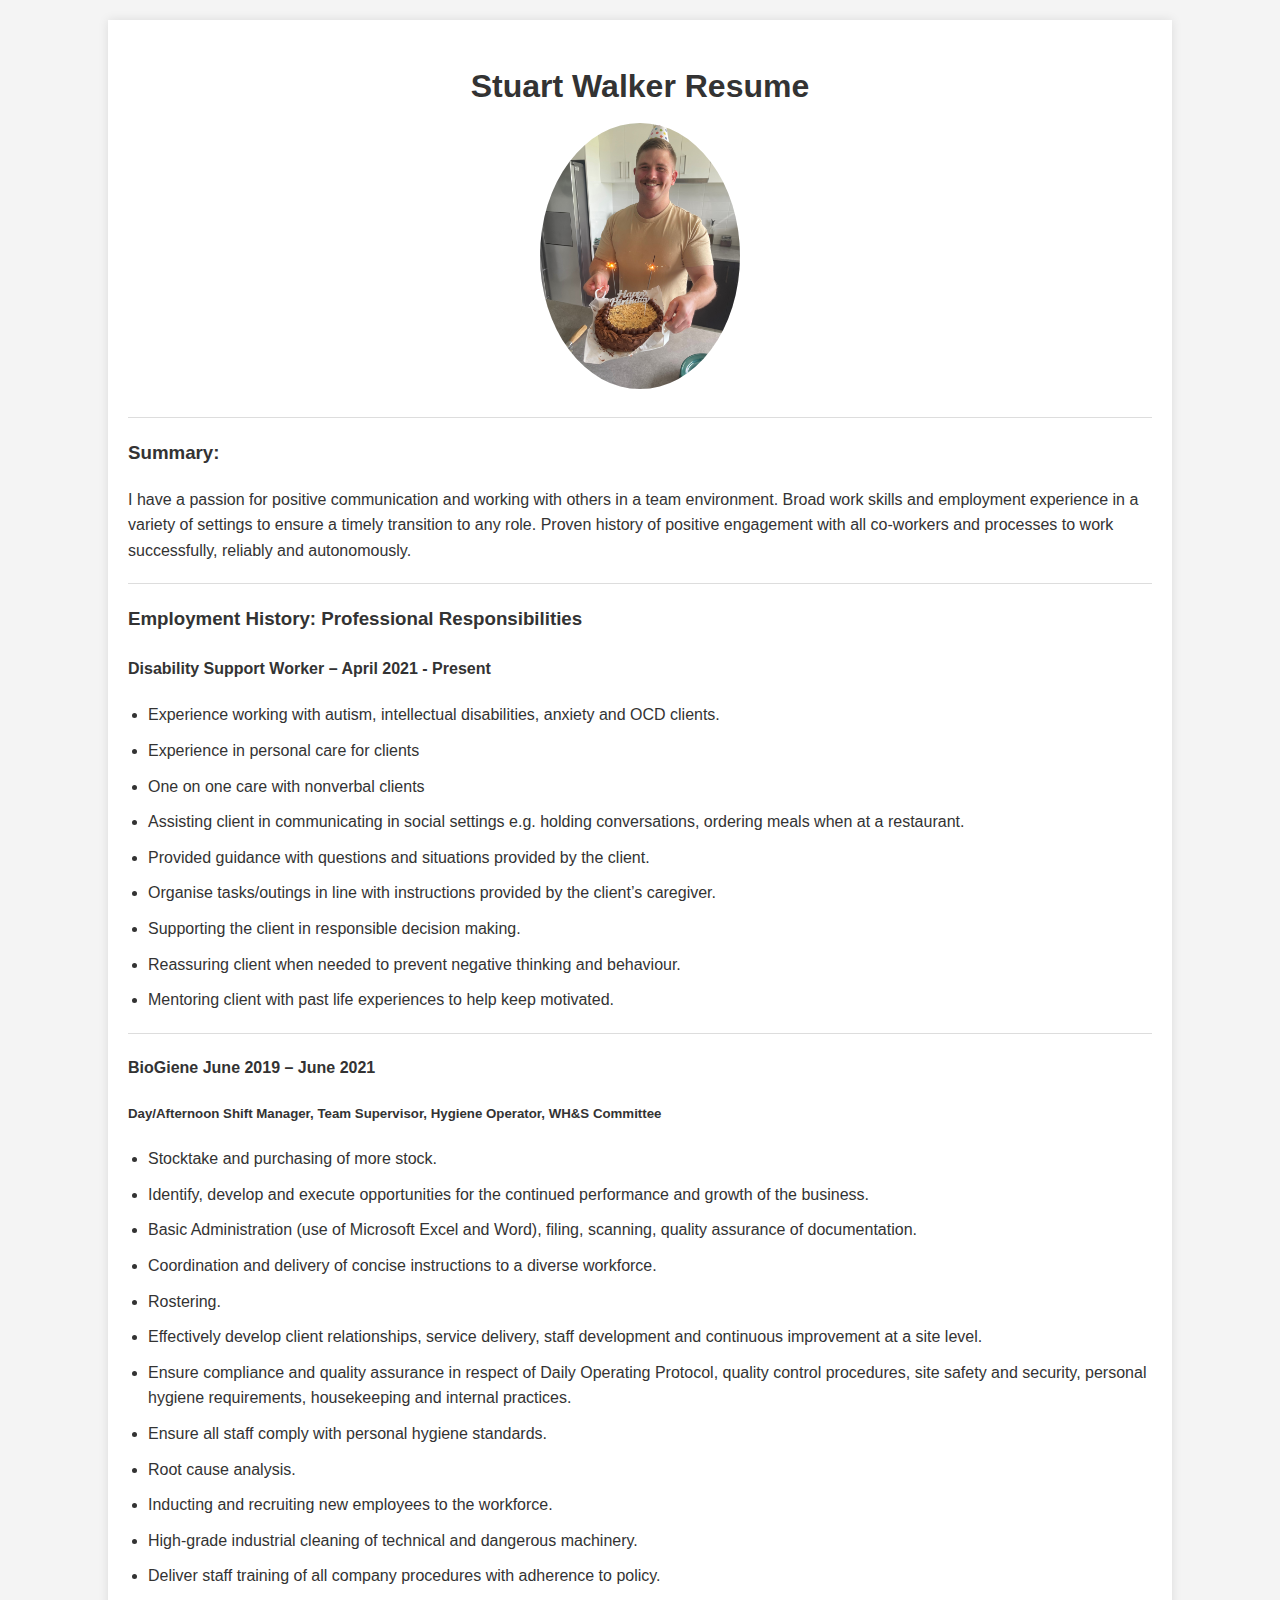
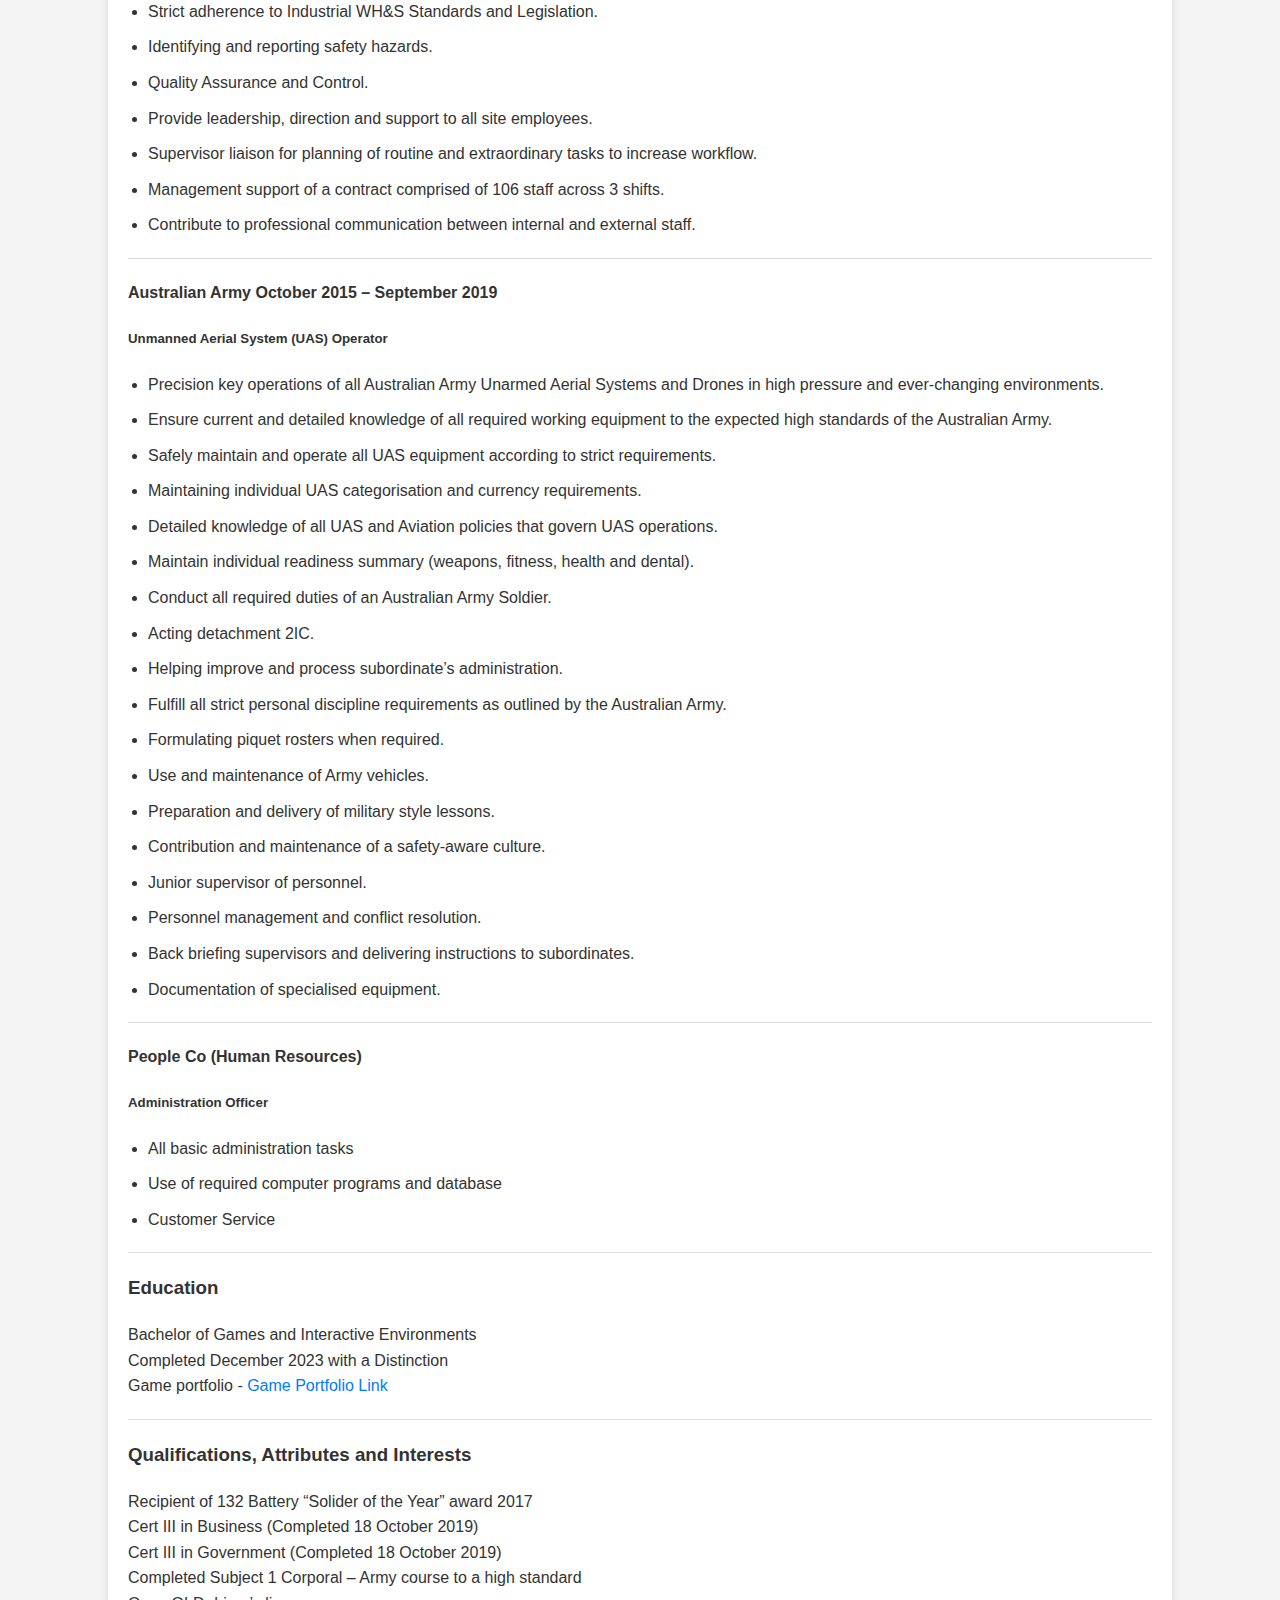
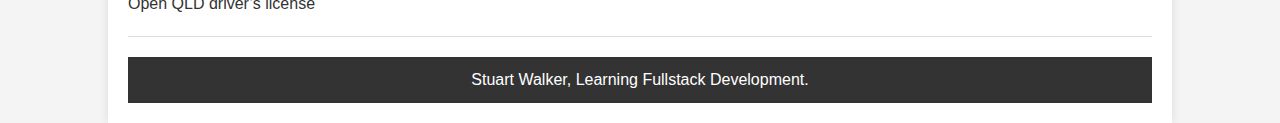
==== resume/index.html @ 08a79f79 "Add files via upload" ====
<!DOCTYPE html>
<html lang="en">
<head>
    <meta charset="UTF-8">
    <meta name="viewport" content="width=device-width, initial-scale=1.0">
    <title>Stuart Walker Resume</title>
    <link rel="stylesheet" href="styles.css">
</head>
<body>
    <div class="container">
        <header>
            <h1>Stuart Walker Resume</h1>
            <img src="../images/picofme.jpg" width="200" alt="Stuart Walker">
        </header>
        <hr>
        <section>
            <h3>Summary:</h3>
            <p>I have a passion for positive communication and working with others in a team environment. Broad 
                work skills and employment experience in a variety of settings to ensure a timely transition to any 
                role. Proven history of positive engagement with all co-workers and processes to work successfully, 
                reliably and autonomously.</p>  
        </section>
        <hr>
        <section>
            <h3>Employment History: Professional Responsibilities</h3>
            <h4>Disability Support Worker – April 2021 - Present</h4> 
            <ul>
                <li>Experience working with autism, intellectual disabilities, anxiety and OCD clients.</li>
                <li>Experience in personal care for clients</li>
                <li>One on one care with nonverbal clients</li>
                <li>Assisting client in communicating in social settings e.g. holding conversations, ordering meals when at a restaurant.</li>
                <li>Provided guidance with questions and situations provided by the client.</li>
                <li>Organise tasks/outings in line with instructions provided by the client’s caregiver.</li>
                <li>Supporting the client in responsible decision making.</li>
                <li>Reassuring client when needed to prevent negative thinking and behaviour.</li>
                <li>Mentoring client with past life experiences to help keep motivated.</li>
            </ul>
            <hr>
            <h4>BioGiene June 2019 – June 2021</h4>
            <h5>Day/Afternoon Shift Manager, Team Supervisor, Hygiene Operator, WH&S Committee</h5>
            <ul>
                <li>Stocktake and purchasing of more stock.</li>
                <li>Identify, develop and execute opportunities for the continued performance and growth of the business.</li>
                <li>Basic Administration (use of Microsoft Excel and Word), filing, scanning, quality assurance of documentation.</li>
                <li>Coordination and delivery of concise instructions to a diverse workforce.</li>
                <li>Rostering.</li>
                <li>Effectively develop client relationships, service delivery, staff development and continuous improvement at a site level.</li>
                <li>Ensure compliance and quality assurance in respect of Daily Operating Protocol, quality control procedures, site safety and security, personal hygiene requirements, housekeeping and internal practices.</li>
                <li>Ensure all staff comply with personal hygiene standards.</li>
                <li>Root cause analysis.</li>
                <li>Inducting and recruiting new employees to the workforce.</li>
                <li>High-grade industrial cleaning of technical and dangerous machinery.</li>
                <li>Deliver staff training of all company procedures with adherence to policy.</li>
                <li>Strict adherence to Industrial WH&S Standards and Legislation.</li>
                <li>Identifying and reporting safety hazards.</li>
                <li>Quality Assurance and Control.</li>
                <li>Provide leadership, direction and support to all site employees.</li>
                <li>Supervisor liaison for planning of routine and extraordinary tasks to increase workflow.</li>
                <li>Management support of a contract comprised of 106 staff across 3 shifts.</li>
                <li>Contribute to professional communication between internal and external staff.</li>
            </ul>
            <hr>
            <h4>Australian Army October 2015 – September 2019</h4>  
            <h5>Unmanned Aerial System (UAS) Operator</h5>
            <ul>
                <li>Precision key operations of all Australian Army Unarmed Aerial Systems and Drones in high pressure and ever-changing environments.</li>
                <li>Ensure current and detailed knowledge of all required working equipment to the expected high standards of the Australian Army.</li>
                <li>Safely maintain and operate all UAS equipment according to strict requirements.</li>
                <li>Maintaining individual UAS categorisation and currency requirements.</li>
                <li>Detailed knowledge of all UAS and Aviation policies that govern UAS operations.</li>
                <li>Maintain individual readiness summary (weapons, fitness, health and dental).</li>
                <li>Conduct all required duties of an Australian Army Soldier.</li>
                <li>Acting detachment 2IC.</li>
                <li>Helping improve and process subordinate’s administration.</li>
                <li>Fulfill all strict personal discipline requirements as outlined by the Australian Army.</li>
                <li>Formulating piquet rosters when required.</li>
                <li>Use and maintenance of Army vehicles.</li>
                <li>Preparation and delivery of military style lessons.</li>
                <li>Contribution and maintenance of a safety-aware culture.</li>
                <li>Junior supervisor of personnel.</li>
                <li>Personnel management and conflict resolution.</li>
                <li>Back briefing supervisors and delivering instructions to subordinates.</li>
                <li>Documentation of specialised equipment.</li>
            </ul>
            <hr>
            <h4>People Co (Human Resources)</h4>
            <h5>Administration Officer</h5>
            <ul>
                <li>All basic administration tasks</li>
                <li>Use of required computer programs and database</li>
                <li>Customer Service</li>
            </ul>
        </section>
        <hr>
        <section>
            <h3>Education</h3>
            <p>
                Bachelor of Games and Interactive Environments <br>
                Completed December 2023 with a Distinction <br>
                Game portfolio - <a href="https://n10956069.wixsite.com/stuart-walker">Game Portfolio Link</a>
            </p>  
        </section>
        <hr>
        <section>
            <h3>Qualifications, Attributes and Interests</h3>
            <p>
                Recipient of 132 Battery “Solider of the Year” award 2017 <br>
                Cert III in Business (Completed 18 October 2019)<br>
                Cert III in Government (Completed 18 October 2019)<br>
                Completed Subject 1 Corporal – Army course to a high standard<br>
                Open QLD driver’s license<br>
            </p>
        </section>
        <hr>
        <footer>
            Stuart Walker, Learning Fullstack Development.
        </footer>
    </div>
</body>
</html>
---- resume/styles.css ----
body {
    font-family: Arial, sans-serif;
    line-height: 1.6;
    margin: 0;
    padding: 0;
    background-color: #f4f4f4;
    color: #333;
}

.container {
    width: 80%;
    margin: auto;
    overflow: hidden;
    background: #fff;
    padding: 20px;
    box-shadow: 0 0 10px rgba(0, 0, 0, 0.1);
    margin-top: 20px;
}

header {
    text-align: center;
    margin-bottom: 20px;
}

header h1 {
    margin-bottom: 10px;
    color: #333;
}

header img {
    border-radius: 50%;
}

hr {
    border: 0;
    height: 1px;
    background: #ddd;
    margin: 20px 0;
}

h3, h4, h5 {
    color: #333;
}

section {
    margin-bottom: 20px;
}

ul {
    list-style-type: disc;
    margin: 0;
    padding: 0 0 0 20px;
}

ul li {
    margin-bottom: 10px;
}

a {
    color: #007BFF;
    text-decoration: none;
}

a:hover {
    text-decoration: underline;
}

footer {
    text-align: center;
    padding: 10px 0;
    background: #333;
    color: #fff;
    margin-top: 20px;
}

@media (max-width: 768px) {
    .container {
        width: 95%;
    }
}
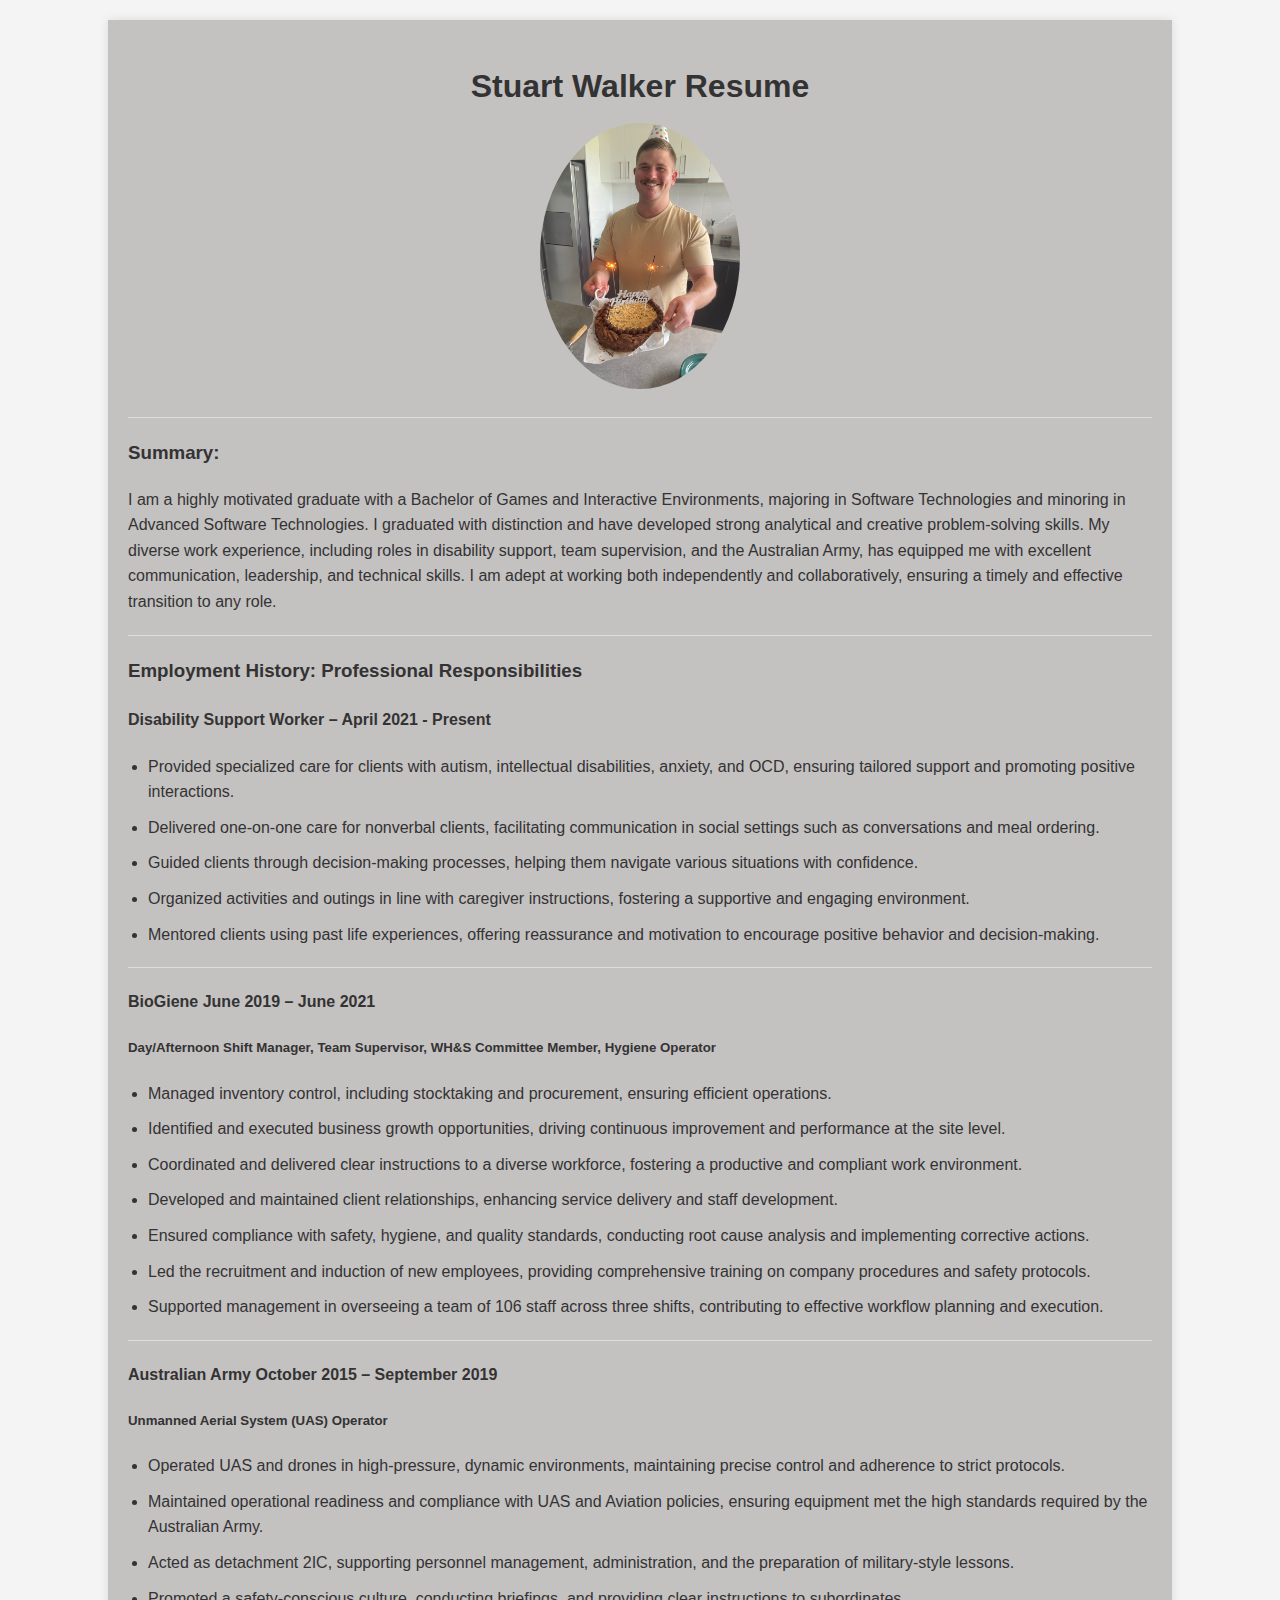
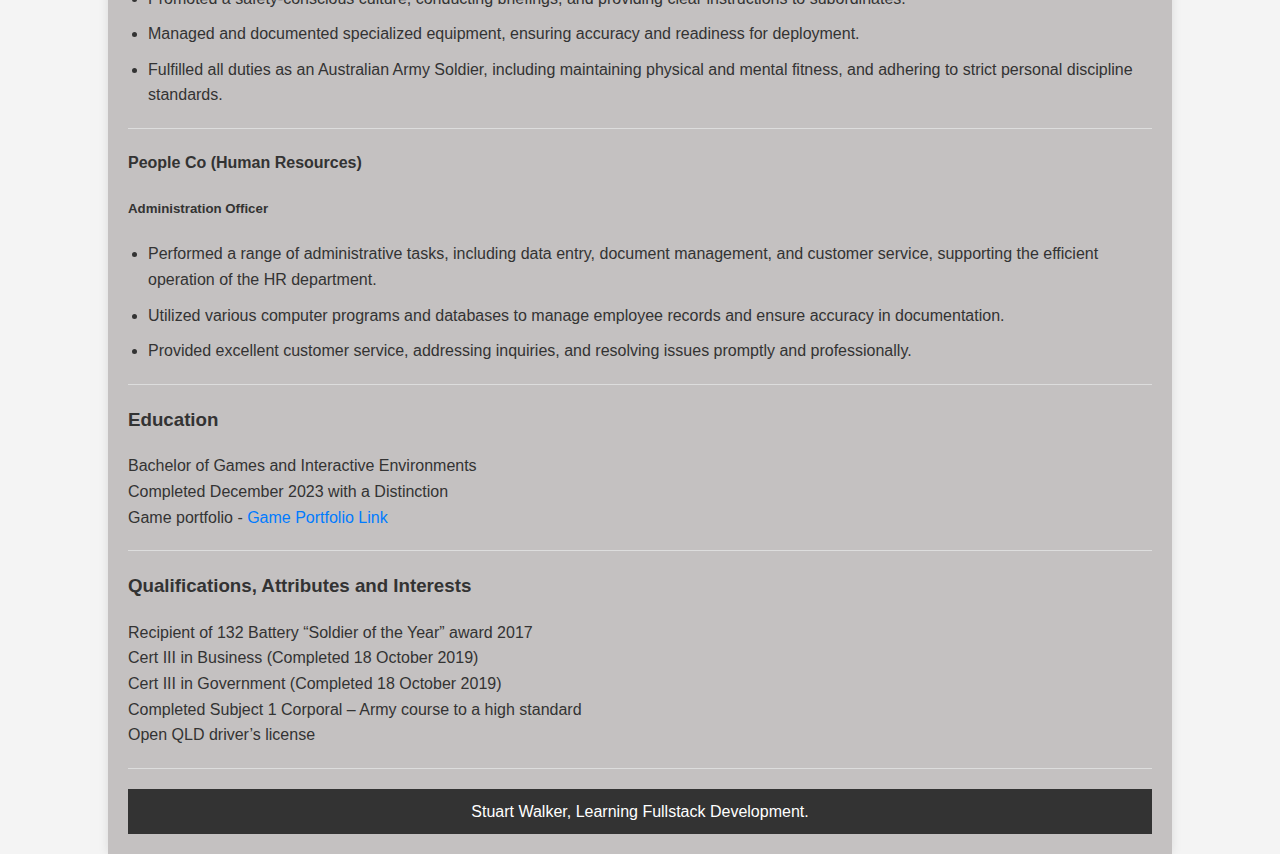
==== commit 5f765447: "Updated" ====
--- a/resume/index.html
+++ b/resume/index.html
@@ -15,80 +15,55 @@
         <hr>
         <section>
             <h3>Summary:</h3>
-            <p>I have a passion for positive communication and working with others in a team environment. Broad 
-                work skills and employment experience in a variety of settings to ensure a timely transition to any 
-                role. Proven history of positive engagement with all co-workers and processes to work successfully, 
-                reliably and autonomously.</p>  
+            <p>I am a highly motivated graduate with a Bachelor of Games and Interactive Environments, majoring 
+                in Software Technologies and minoring in Advanced Software Technologies. I graduated with 
+                distinction and have developed strong analytical and creative problem-solving skills. My diverse 
+                work experience, including roles in disability support, team supervision, and the Australian Army, 
+                has equipped me with excellent communication, leadership, and technical skills. I am adept at 
+                working both independently and collaboratively, ensuring a timely and effective transition to any 
+                role.</p>  
         </section>
         <hr>
         <section>
             <h3>Employment History: Professional Responsibilities</h3>
             <h4>Disability Support Worker – April 2021 - Present</h4> 
             <ul>
-                <li>Experience working with autism, intellectual disabilities, anxiety and OCD clients.</li>
-                <li>Experience in personal care for clients</li>
-                <li>One on one care with nonverbal clients</li>
-                <li>Assisting client in communicating in social settings e.g. holding conversations, ordering meals when at a restaurant.</li>
-                <li>Provided guidance with questions and situations provided by the client.</li>
-                <li>Organise tasks/outings in line with instructions provided by the client’s caregiver.</li>
-                <li>Supporting the client in responsible decision making.</li>
-                <li>Reassuring client when needed to prevent negative thinking and behaviour.</li>
-                <li>Mentoring client with past life experiences to help keep motivated.</li>
+                <li>Provided specialized care for clients with autism, intellectual disabilities, anxiety, and OCD, ensuring tailored support and promoting positive interactions.</li>
+                <li>Delivered one-on-one care for nonverbal clients, facilitating communication in social settings such as conversations and meal ordering.</li>
+                <li>Guided clients through decision-making processes, helping them navigate various situations with confidence.</li>
+                <li>Organized activities and outings in line with caregiver instructions, fostering a supportive and engaging environment.</li>
+                <li>Mentored clients using past life experiences, offering reassurance and motivation to encourage positive behavior and decision-making.</li>
             </ul>
             <hr>
             <h4>BioGiene June 2019 – June 2021</h4>
-            <h5>Day/Afternoon Shift Manager, Team Supervisor, Hygiene Operator, WH&S Committee</h5>
+            <h5>Day/Afternoon Shift Manager, Team Supervisor, WH&S Committee Member, Hygiene Operator</h5>
             <ul>
-                <li>Stocktake and purchasing of more stock.</li>
-                <li>Identify, develop and execute opportunities for the continued performance and growth of the business.</li>
-                <li>Basic Administration (use of Microsoft Excel and Word), filing, scanning, quality assurance of documentation.</li>
-                <li>Coordination and delivery of concise instructions to a diverse workforce.</li>
-                <li>Rostering.</li>
-                <li>Effectively develop client relationships, service delivery, staff development and continuous improvement at a site level.</li>
-                <li>Ensure compliance and quality assurance in respect of Daily Operating Protocol, quality control procedures, site safety and security, personal hygiene requirements, housekeeping and internal practices.</li>
-                <li>Ensure all staff comply with personal hygiene standards.</li>
-                <li>Root cause analysis.</li>
-                <li>Inducting and recruiting new employees to the workforce.</li>
-                <li>High-grade industrial cleaning of technical and dangerous machinery.</li>
-                <li>Deliver staff training of all company procedures with adherence to policy.</li>
-                <li>Strict adherence to Industrial WH&S Standards and Legislation.</li>
-                <li>Identifying and reporting safety hazards.</li>
-                <li>Quality Assurance and Control.</li>
-                <li>Provide leadership, direction and support to all site employees.</li>
-                <li>Supervisor liaison for planning of routine and extraordinary tasks to increase workflow.</li>
-                <li>Management support of a contract comprised of 106 staff across 3 shifts.</li>
-                <li>Contribute to professional communication between internal and external staff.</li>
+                <li>Managed inventory control, including stocktaking and procurement, ensuring efficient operations.</li>
+                <li>Identified and executed business growth opportunities, driving continuous improvement and performance at the site level.</li>
+                <li>Coordinated and delivered clear instructions to a diverse workforce, fostering a productive and compliant work environment.</li>
+                <li>Developed and maintained client relationships, enhancing service delivery and staff development.</li>
+                <li>Ensured compliance with safety, hygiene, and quality standards, conducting root cause analysis and implementing corrective actions.</li>
+                <li>Led the recruitment and induction of new employees, providing comprehensive training on company procedures and safety protocols.</li>
+                <li>Supported management in overseeing a team of 106 staff across three shifts, contributing to effective workflow planning and execution.</li>
             </ul>
             <hr>
             <h4>Australian Army October 2015 – September 2019</h4>  
             <h5>Unmanned Aerial System (UAS) Operator</h5>
             <ul>
-                <li>Precision key operations of all Australian Army Unarmed Aerial Systems and Drones in high pressure and ever-changing environments.</li>
-                <li>Ensure current and detailed knowledge of all required working equipment to the expected high standards of the Australian Army.</li>
-                <li>Safely maintain and operate all UAS equipment according to strict requirements.</li>
-                <li>Maintaining individual UAS categorisation and currency requirements.</li>
-                <li>Detailed knowledge of all UAS and Aviation policies that govern UAS operations.</li>
-                <li>Maintain individual readiness summary (weapons, fitness, health and dental).</li>
-                <li>Conduct all required duties of an Australian Army Soldier.</li>
-                <li>Acting detachment 2IC.</li>
-                <li>Helping improve and process subordinate’s administration.</li>
-                <li>Fulfill all strict personal discipline requirements as outlined by the Australian Army.</li>
-                <li>Formulating piquet rosters when required.</li>
-                <li>Use and maintenance of Army vehicles.</li>
-                <li>Preparation and delivery of military style lessons.</li>
-                <li>Contribution and maintenance of a safety-aware culture.</li>
-                <li>Junior supervisor of personnel.</li>
-                <li>Personnel management and conflict resolution.</li>
-                <li>Back briefing supervisors and delivering instructions to subordinates.</li>
-                <li>Documentation of specialised equipment.</li>
+                <li>Operated UAS and drones in high-pressure, dynamic environments, maintaining precise control and adherence to strict protocols.</li>
+                <li>Maintained operational readiness and compliance with UAS and Aviation policies, ensuring equipment met the high standards required by the Australian Army.</li>
+                <li>Acted as detachment 2IC, supporting personnel management, administration, and the preparation of military-style lessons.</li>
+                <li>Promoted a safety-conscious culture, conducting briefings, and providing clear instructions to subordinates.</li>
+                <li>Managed and documented specialized equipment, ensuring accuracy and readiness for deployment.</li>
+                <li>Fulfilled all duties as an Australian Army Soldier, including maintaining physical and mental fitness, and adhering to strict personal discipline standards.</li>
             </ul>
             <hr>
             <h4>People Co (Human Resources)</h4>
             <h5>Administration Officer</h5>
             <ul>
-                <li>All basic administration tasks</li>
-                <li>Use of required computer programs and database</li>
-                <li>Customer Service</li>
+                <li>Performed a range of administrative tasks, including data entry, document management, and customer service, supporting the efficient operation of the HR department.</li>
+                <li>Utilized various computer programs and databases to manage employee records and ensure accuracy in documentation.</li>
+                <li>Provided excellent customer service, addressing inquiries, and resolving issues promptly and professionally.</li>
             </ul>
         </section>
         <hr>
@@ -104,7 +79,7 @@
         <section>
             <h3>Qualifications, Attributes and Interests</h3>
             <p>
-                Recipient of 132 Battery “Solider of the Year” award 2017 <br>
+                Recipient of 132 Battery “Soldier of the Year” award 2017 <br>
                 Cert III in Business (Completed 18 October 2019)<br>
                 Cert III in Government (Completed 18 October 2019)<br>
                 Completed Subject 1 Corporal – Army course to a high standard<br>
--- a/resume/styles.css
+++ b/resume/styles.css
@@ -11,7 +11,7 @@
     width: 80%;
     margin: auto;
     overflow: hidden;
-    background: #fff;
+    background: #c4c1c1;
     padding: 20px;
     box-shadow: 0 0 10px rgba(0, 0, 0, 0.1);
     margin-top: 20px;
